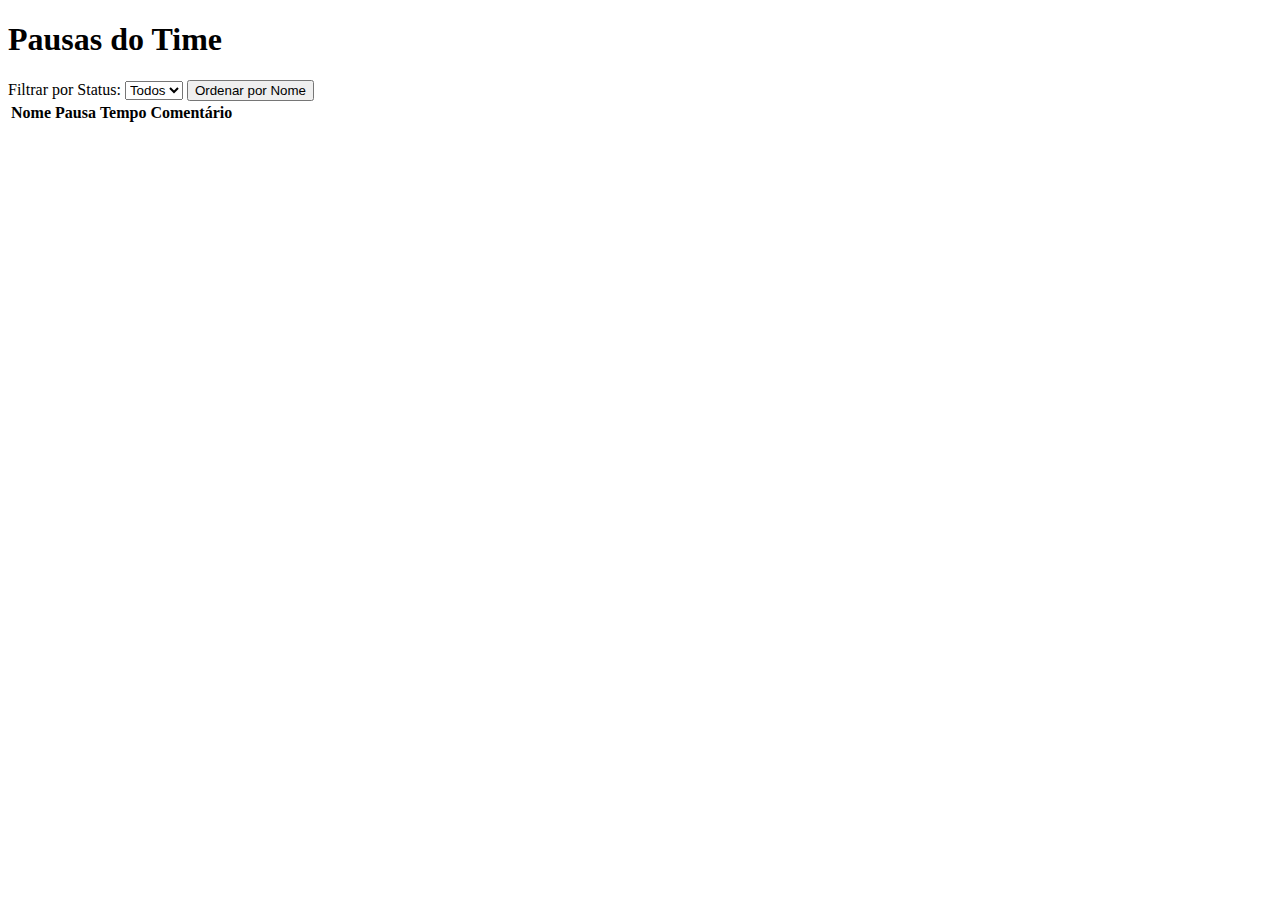
==== index.html @ f1f4583c "index.html" ====
<!DOCTYPE html>
<html lang="pt-BR"> 
<head>
    <meta charset="UTF-8">
    <meta name="viewport" content="width=device-width, initial-scale=1.0">
    <title>Pausas do Time</title>
    <link rel="stylesheet" href="style.css">
</head>
<body>

    <header>
        <h1>Pausas do Time</h1>
    </header>

    <main>
        <div id="filters">
            <label for="statusFilter">Filtrar por Status:</label>
            <select id="statusFilter" aria-label="Filtrar por status">
                <option value="">Todos</option>
            </select>

            <button id="sortByName" aria-label="Ordenar por nome">Ordenar por Nome</button>
        </div>

        <table>
            <thead>
                <tr>
                    <th aria-label="Nome do membro da equipe">Nome</th>
                    <th aria-label="Status da pausa">Pausa</th>
                    <th aria-label="Tempo de pausa">Tempo</th>
                    <th aria-label="Comentário sobre a pausa">Comentário</th>
                </tr>
            </thead>
            <tbody>
            </tbody>
        </table>

        <div id="summary" aria-live="polite"></div>
  </main>

    <footer>
        </footer>

    <script src="script.js"></script>
</body>
</html>
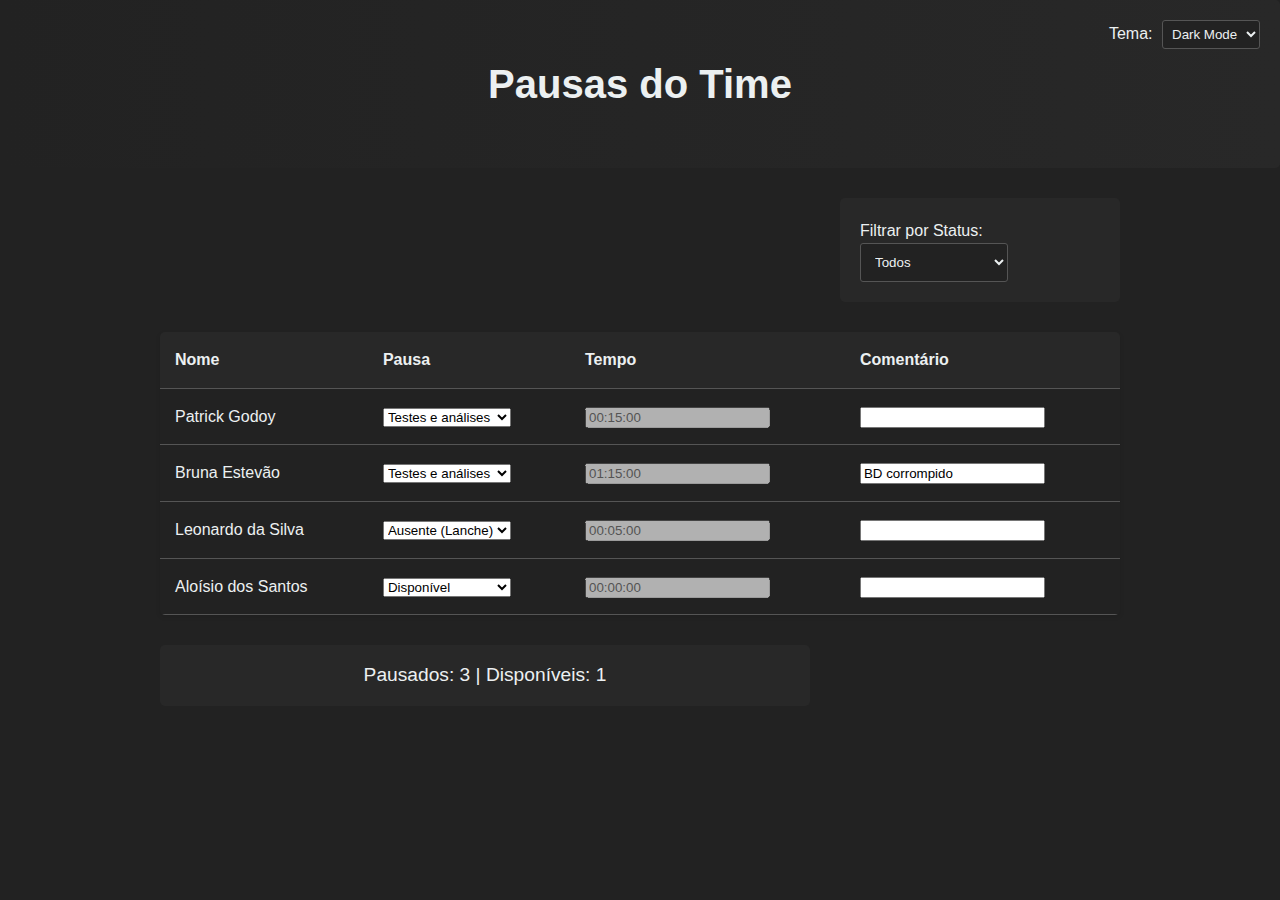
==== commit bf92b2fa: "index.html" ====
--- a/index.html
+++ b/index.html
@@ -10,6 +10,13 @@
 
     <header>
         <h1>Pausas do Time</h1>
+        <div id="theme-switcher">
+        <label for="theme">Tema:</label>
+        <select id="theme">
+            <option value="dark">Dark Mode</option>
+            <option value="blue">Blue</option>
+        </select>
+    </div>
     </header>
 
     <main>
@@ -18,8 +25,6 @@
             <select id="statusFilter" aria-label="Filtrar por status">
                 <option value="">Todos</option>
             </select>
-
-            <button id="sortByName" aria-label="Ordenar por nome">Ordenar por Nome</button>
         </div>
 
         <table>
--- a/style.css
+++ b/style.css
@@ -0,0 +1,144 @@
+/* Paleta de Cores */
+:root {
+    --primary-color: #222; /* Azul escuro mais profundo */
+    --secondary-color: #282828; /* Cinza mais escuro */
+    --text-color: #ecf0f1; 
+
+    --blue-primary-color: #2c3e50; 
+    --blue-secondary-color: #34495e; 
+}
+
+/* Estilos Gerais e Acessibilidade */
+body {
+    background-color: var(--primary-color);
+    color: var(--text-color);
+    font-family: 'Roboto', sans-serif; /* Fonte moderna e legível */
+    line-height: 1.6; /* Espaçamento entre linhas confortável */
+    margin: 0;
+}
+
+body.blue {
+    --primary-color: var(--blue-primary-color);
+    --secondary-color: var(--blue-secondary-color);
+}
+
+/* Hierarquia de Textos */
+h1 {
+    font-size: 2.5em;
+    font-weight: 700; /* Título principal em destaque */
+}
+
+h2 {
+    font-size: 1.8em;
+    font-weight: 500; /* Subtítulos com destaque moderado */
+}
+
+/* Layout em Grid */
+main {
+    display: grid;
+    grid-template-columns: 1fr;
+    gap: 30px; /* Aumenta o espaçamento entre elementos */
+    padding: 30px;
+    max-width: 960px;
+    margin: 0 auto;
+}
+
+@media (min-width: 768px) {
+    main {
+        grid-template-columns: 1fr 280px; /* Coluna de filtros um pouco mais larga */
+    }
+
+    #filters {
+        grid-column: 2;
+    }
+}
+
+/* Cabeçalho */
+header {
+    background: linear-gradient(to right, var(--primary-color), var(--secondary-color)); /* Gradiente sutil */
+    padding: 25px;
+    text-align: center;
+    border-radius: 5px; /* Bordas arredondadas */
+    position: relative; /* Para posicionar o seletor de tema */
+}
+
+/* Seletor de Tema */
+#theme-switcher {
+    position: absolute;
+    top: 20px;
+    right: 20px;
+}
+
+#theme-switcher label {
+    margin-right: 5px;
+}
+
+#theme-switcher select {
+    background-color: var(--primary-color);
+    color: var(--text-color);
+    padding: 5px;
+    border: 1px solid #555;
+    border-radius: 3px;
+}
+
+/* Filtros */
+#filters {
+    background-color: var(--secondary-color);
+    padding: 20px;
+    border-radius: 5px;
+}
+
+#filters label {
+    font-weight: 500; /* Destaque sutil no label */
+}
+
+#filters select,
+#filters button {
+    background-color: var(--primary-color);
+    color: var(--text-color);
+    padding: 10px;
+    border: 1px solid #555;
+    border-radius: 3px;
+    cursor: pointer;
+    transition: background-color 0.3s ease; /* Transição suave para hover */
+}
+
+#filters select:hover,
+#filters button:hover {
+    background-color: #34495e; /* Cor mais clara ao passar o mouse */
+}
+
+/* Tabela */
+table {
+    width: 100%;
+    border-collapse: collapse;
+    grid-column: 1 / -1;
+    border-radius: 5px; /* Bordas arredondadas */
+    overflow: hidden; /* Para o efeito de sombra */
+    box-shadow: 0 2px 5px rgba(0, 0, 0, 0.1); /* Sombra sutil */
+}
+
+th, td {
+    padding: 15px;
+    text-align: left;
+    border-bottom: 1px solid #555; /* Linhas horizontais */
+}
+
+th {
+    background-color: var(--secondary-color);
+    font-weight: 600; /* Cabeçalho com destaque */
+}
+
+/* Resumo */
+#summary {
+    text-align: center;
+    font-size: 1.2em;
+    padding: 15px;
+    background-color: var(--secondary-color);
+    border-radius: 5px;
+}
+
+/* Rodapé (opcional) */
+footer {
+  display: none; 
+}
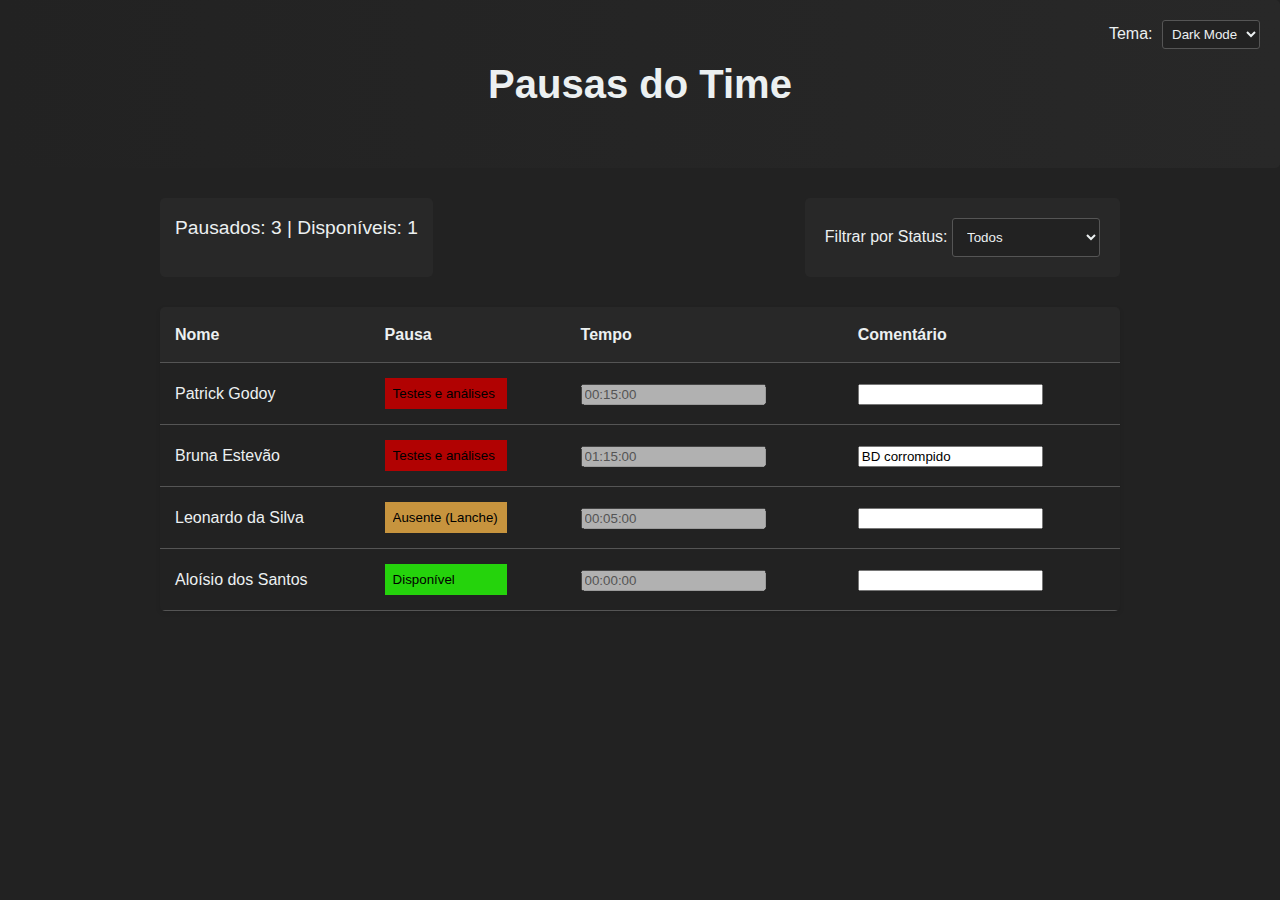
==== commit 94eb91f1: "index.html" ====
--- a/index.html
+++ b/index.html
@@ -5,6 +5,7 @@
     <meta name="viewport" content="width=device-width, initial-scale=1.0">
     <title>Pausas do Time</title>
     <link rel="stylesheet" href="style.css">
+    <script src="https://js.pusher.com/8.2.0/pusher.min.js"></script>
 </head>
 <body>
 
--- a/style.css
+++ b/style.css
@@ -12,54 +12,14 @@
 body {
     background-color: var(--primary-color);
     color: var(--text-color);
-    font-family: 'Roboto', sans-serif; /* Fonte moderna e legível */
-    line-height: 1.6; /* Espaçamento entre linhas confortável */
+    font-family: 'Roboto', sans-serif; 
+    line-height: 1.6; 
     margin: 0;
 }
 
 body.blue {
     --primary-color: var(--blue-primary-color);
     --secondary-color: var(--blue-secondary-color);
-}
-
-/* Hierarquia de Textos */
-h1 {
-    font-size: 2.5em;
-    font-weight: 700; /* Título principal em destaque */
-}
-
-h2 {
-    font-size: 1.8em;
-    font-weight: 500; /* Subtítulos com destaque moderado */
-}
-
-/* Layout em Grid */
-main {
-    display: grid;
-    grid-template-columns: 1fr;
-    gap: 30px; /* Aumenta o espaçamento entre elementos */
-    padding: 30px;
-    max-width: 960px;
-    margin: 0 auto;
-}
-
-@media (min-width: 768px) {
-    main {
-        grid-template-columns: 1fr 280px; /* Coluna de filtros um pouco mais larga */
-    }
-
-    #filters {
-        grid-column: 2;
-    }
-}
-
-/* Cabeçalho */
-header {
-    background: linear-gradient(to right, var(--primary-color), var(--secondary-color)); /* Gradiente sutil */
-    padding: 25px;
-    text-align: center;
-    border-radius: 5px; /* Bordas arredondadas */
-    position: relative; /* Para posicionar o seletor de tema */
 }
 
 /* Seletor de Tema */
@@ -81,6 +41,59 @@
     border-radius: 3px;
 }
 
+/* Hierarquia de Textos */
+h1 {
+    font-size: 2.5em;
+    font-weight: 700; 
+}
+
+h2 {
+    font-size: 1.8em;
+    font-weight: 500; 
+}
+
+/* Layout em Grid */
+main {
+    display: grid;
+    grid-template-columns: 1fr; 
+    gap: 30px;
+    padding: 30px;
+    max-width: 960px;
+    margin: 0 auto;
+}
+
+@media (min-width: 768px) {
+    main {
+        grid-template-columns: 1fr auto; 
+        grid-template-rows: auto 1fr; 
+    }
+
+    #summary {
+        grid-column: 1 / 2; 
+        grid-row: 1 / 2;    
+        justify-self: start; 
+    }
+  
+    #filters {
+        grid-column: 2 / 3; 
+        grid-row: 1 / 2;    
+    }
+
+    table {
+        grid-column: 1 / -1; 
+        grid-row: 2 / 3;    
+    }
+}
+
+/* Cabeçalho */
+header {
+    background: linear-gradient(to right, var(--primary-color), var(--secondary-color)); 
+    padding: 25px;
+    text-align: center;
+    border-radius: 5px; 
+    position: relative; 
+}
+
 /* Filtros */
 #filters {
     background-color: var(--secondary-color);
@@ -89,7 +102,7 @@
 }
 
 #filters label {
-    font-weight: 500; /* Destaque sutil no label */
+    font-weight: 500; 
 }
 
 #filters select,
@@ -100,12 +113,12 @@
     border: 1px solid #555;
     border-radius: 3px;
     cursor: pointer;
-    transition: background-color 0.3s ease; /* Transição suave para hover */
+    transition: background-color 0.3s ease; 
 }
 
 #filters select:hover,
 #filters button:hover {
-    background-color: #34495e; /* Cor mais clara ao passar o mouse */
+    background-color: #34495e; 
 }
 
 /* Tabela */
@@ -113,20 +126,20 @@
     width: 100%;
     border-collapse: collapse;
     grid-column: 1 / -1;
-    border-radius: 5px; /* Bordas arredondadas */
-    overflow: hidden; /* Para o efeito de sombra */
-    box-shadow: 0 2px 5px rgba(0, 0, 0, 0.1); /* Sombra sutil */
+    border-radius: 5px; 
+    overflow: hidden; 
+    box-shadow: 0 2px 5px rgba(0, 0, 0, 0.1); 
 }
 
 th, td {
     padding: 15px;
     text-align: left;
-    border-bottom: 1px solid #555; /* Linhas horizontais */
+    border-bottom: 1px solid #555; 
 }
 
 th {
     background-color: var(--secondary-color);
-    font-weight: 600; /* Cabeçalho com destaque */
+    font-weight: 600; 
 }
 
 /* Resumo */
@@ -142,3 +155,54 @@
 footer {
   display: none; 
 }
+
+/* Estilos para o select na coluna de pausa */
+td select {
+    padding: 8px; 
+    border: none; 
+    appearance: none; 
+    -webkit-appearance: none; 
+    -moz-appearance: none; 
+    cursor: pointer; 
+    transition: opacity 0.3s ease; 
+}
+
+td select:hover {
+    opacity: 0.8; 
+}
+
+/* Cores para os status */
+td select option[value="Testes e análises"] { 
+    background-color: #b10202; 
+    color: white; 
+}
+
+td select option[value="Acesso remoto"] { 
+    background-color: #c3584b; 
+    color: black;
+}
+
+td select option[value="Ausente (Lanche)"] { 
+    background-color: #c7943e; 
+    color: black;
+}
+
+td select option[value="Ausente (Outros)"] { 
+    background-color: #c7943e; 
+    color: black;
+}
+
+td select option[value="Pausa rápida"] { 
+    background-color: #0a53a8; 
+    color: black;
+}
+
+td select option[value="Inativo"] { 
+    background-color: #e8eaed; 
+    color: black;
+}
+
+td select option[value="Disponível"] { 
+    background-color: #25d30c; 
+    color: black;
+}
